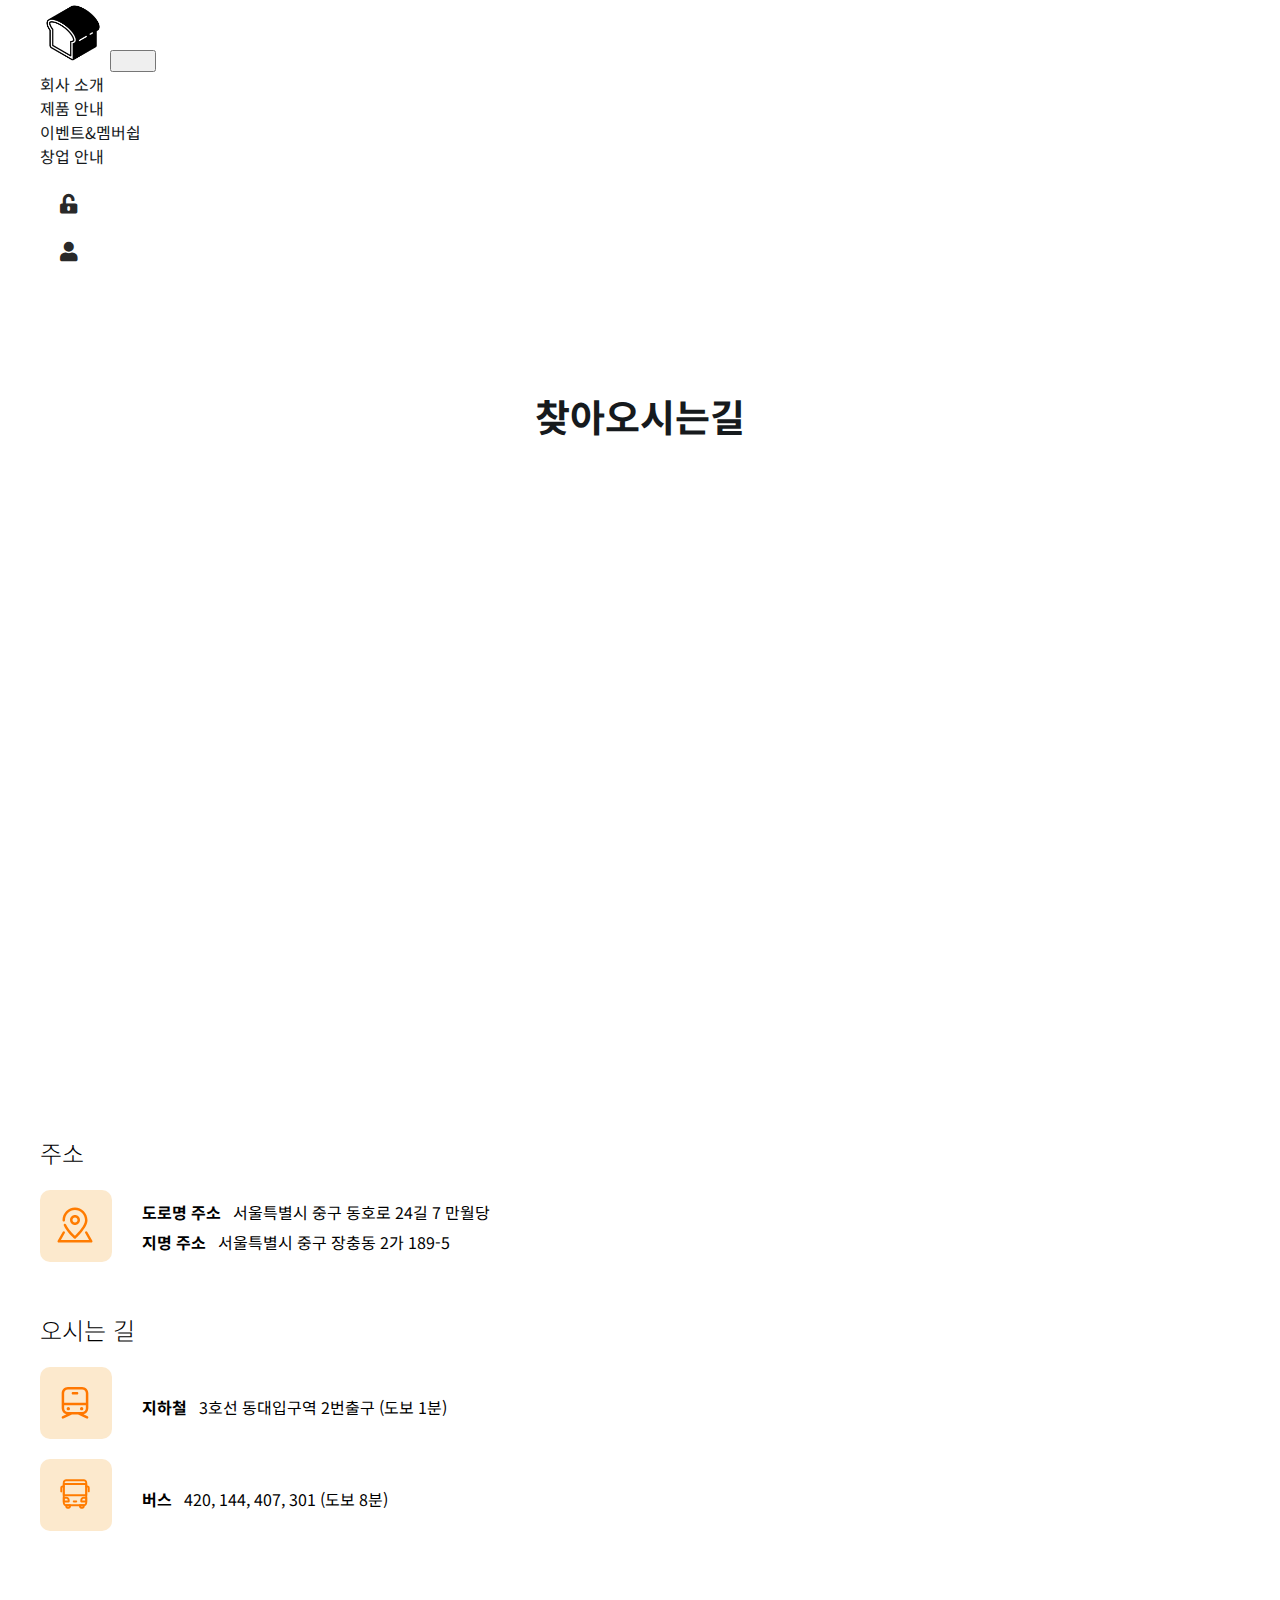
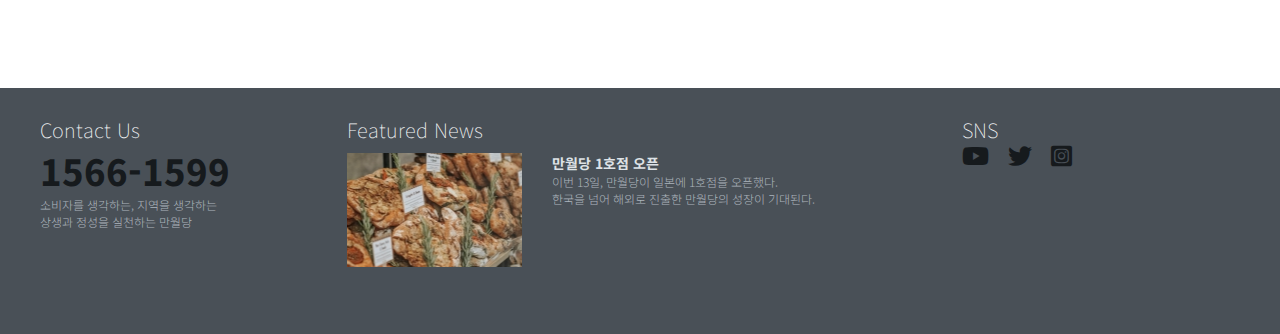
==== html/jej_location.html @ 2aa1257e "jej commit" ====
<!DOCTYPE html>
<html lang="ko">
<head>
    <meta charset="UTF-8">
    <meta http-equiv="X-UA-Compatible" content="IE=edge">
    <meta name="viewport" content="width=device-width, initial-scale=1.0">
    <title>만월당</title>
    <link rel="shortcut ico" href="../resources/images/jej/bread.svg" />
    <link rel="icon" href="../resources/images/jej/bread.svg" />
    <!-- font-awesome -->
    <link rel="stylesheet" href="https://cdnjs.cloudflare.com/ajax/libs/font-awesome/5.15.4/css/all.min.css">
    <!-- bootstrap CSS only -->
    <link href="https://cdn.jsdelivr.net/npm/bootstrap@5.2.3/dist/css/bootstrap.min.css" rel="stylesheet" integrity="sha384-rbsA2VBKQhggwzxH7pPCaAqO46MgnOM80zW1RWuH61DGLwZJEdK2Kadq2F9CUG65" crossorigin="anonymous">
   
    <!-- css -->
   <link rel="stylesheet" href="../css/jej_iocation.css" />

   <!-- bootstrap JavaScript Bundle with Popper -->
   <script src="https://cdn.jsdelivr.net/npm/bootstrap@5.2.2/dist/js/bootstrap.bundle.min.js" integrity="sha384-OERcA2EqjJCMA+/3y+gxIOqMEjwtxJY7qPCqsdltbNJuaOe923+mo//f6V8Qbsw3" crossorigin="anonymous"></script>
   <!-- jQuery -->
   <script src="https://code.jquery.com/jquery-1.11.2.min.js" integrity="sha256-Ls0pXSlb7AYs7evhd+VLnWsZ/AqEHcXBeMZUycz/CcA=" crossorigin="anonymous"></script>
</head>
<body>
    <div class="wrap">
        <!-- header -->
        <header>
            <div class="container">
               <nav class="navbar navbar-expand-lg bg-light">
                  <div class="container-fluid">
                    <a class="navbar-brand" href="#"><img src="../resources/images/jej/bread.ico" alt=""></a>
                    <button class="navbar-toggler" type="button" data-bs-toggle="collapse" data-bs-target="#navbarText" aria-controls="navbarText" aria-expanded="false" aria-label="Toggle navigation">
                      <span class="navbar-toggler-icon"></span>
                    </button>
                    <div class="collapse navbar-collapse" id="navbarText">
                      <ul class="navbar-nav me-auto mb-2 mb-lg-0">
                        <li class="nav-item">
                          <a class="nav-link active" aria-current="page" href="#">회사 소개</a>
                        </li>
                        <li class="nav-item">
                          <a class="nav-link" href="#">제품 안내</a>
                        </li>
                        <li class="nav-item">
                          <a class="nav-link" href="#">이벤트&멤버쉽</a>
                        </li>
                        <li class="nav-item">
                           <a class="nav-link" href="#">창업 안내</a>
                         </li>
                      </ul>
                      <span class="navbar-text">
                        <li><a href="#"><i class="fas fa-unlock-alt" style="font-size: 20px; color:#292929;"></i></a></li>
                      </span>
                      <span class="navbar-text">
                        <li><a href="#"><i class="fas fa-user" style="font-size: 20px; color: #292929;"></i></a></li>
                      </span>
                    </div>
                  </div>
                </nav>
            </div> 
         </header>
         <!-- section -->
         <section>
            <div class="container">
                <div class="section">
                    <h2 class="title">찾아오시는길</h2>
                    <div id="map" style="width:100%;height:542px;"></div>
                    <script type="text/javascript" src="//dapi.kakao.com/v2/maps/sdk.js?appkey=2623b9f28f9ab9dd494993135428f375"></script>
      <script>
         var mapContainer = document.getElementById('map'), // 지도를 표시할 div 
            mapOption = { 
               center: new kakao.maps.LatLng(37.559505427340774, 127.00507610041961), // 지도의 중심좌표
               level: 3 // 지도의 확대 레벨
            };

         var map = new kakao.maps.Map(mapContainer, mapOption); // 지도를 생성합니다

         // 마커가 표시될 위치입니다 
         var markerPosition  = new kakao.maps.LatLng(37.559505427340774, 127.00507610041961); 

         // 마커를 생성합니다
         var marker = new kakao.maps.Marker({
            position: markerPosition
         });

         // 마커가 지도 위에 표시되도록 설정합니다
         marker.setMap(map);

         // 아래 코드는 지도 위의 마커를 제거하는 코드입니다
         // marker.setMap(null);  
      </script>
                    <div class="map_explanation">
                        <h3>주소</h3>
                        <div class="map1">
                           <div class="icon1"><div class="svg1"></div></div>
                           <div class="map_textbox1">
                              <p class="text1"><span>도로명 주소</span>서울특별시 중구 동호로 24길 7 만월당</p>
                              <p class="text1"><span>지명 주소</span>서울특별시 중구 장충동 2가 189-5</p>
                           </div>
                        </div>
                        <h3>오시는 길</h3>
                        <div class="map2">
                           <div class="icon2"><div class="svg2"></div></div>
                           <div class="map_textbox2">
                              <p class="text2"><span>지하철</span>3호선 동대입구역 2번출구 (도보 1분)</p>
                           </div>
                        </div>
                        <div class="map3">
                           <div class="icon3"><div class="svg3"></div></div>
                           <div class="map_textbox2">
                              <p class="text2"><span>버스</span>420, 144, 407, 301 (도보 8분)</p>
                           </div>
                        </div>   
                    </div>
                </div>
            </div>
         </section>
         <!-- footer -->
         <footer>
            <div class="container">
                <div class="footer">
                    <div class="part_4box1">
                        <p class="text7">Contact Us</p>
                        <p class="text8">1566-1599</p>
                        <p class="text9">소비자를 생각하는, 지역을 생각하는 <br>
                        상생과 정성을 실천하는 만월당</p>
                    </div>
                    <div class="part_4box2">
                        <p class="text7">Featured News</p>
                        <div class="boximg5"></div>
                        <div class="text_box3">
                            <p class="text10">만월당 1호점 오픈</p>
                            <p class="text9">이번 13일, 만월당이 일본에 1호점을 오픈했다.<br>
                                한국을 넘어 해외로 진출한 만월당의 성장이 기대된다.</p>
                        </div>
                    </div>
                    <div class="part_4box3">
                        <p class="text7">SNS</p>
                        <i class="fab fa-youtube" style="color: #161a1d; font-size: 24px;"></i>
                        <i class="fab fa-twitter" style="color: #161a1d; font-size: 24px;  margin: 0 0 0 15px;"></i>
                        <i class="fab fa-instagram-square" style="color: #161a1d; font-size: 24px; margin: 0 0 0 15px;"></i>
                    </div>
                </div>
        </footer> 
    </div>
</body>
</html>
---- css/jej_iocation.css ----
@charset "utf-8";
@import url('https://fonts.googleapis.com/css2?family=Noto+Sans+KR:wght@100;300;400;500;700;900&display=swap');
/* 초기화 */
* {
   margin: 0;
   padding: 0;
}
a {
   text-decoration: none;
   color: #161a1d !important;
}
ul,
li,
ol {
   list-style: none;
}
/* common */
.container {
   margin: 0 auto;
   max-width: 1200px;
   overflow: hidden;
   font-family: 'Noto Sans KR', sans-serif;
}
/* header */
.navbar-brand img {
    width: 66px;
 }
 .container-fluid{
    width: 1200PX !important;
    background-color: #fff !important;
 }
 .fas {
    margin-left: 20px;
 }
 /* nav hover */
 nav ul li a:hover {
    color: #ff7b00 !important;
 }
 /* font */
.title {
    text-align: center;
    font-size: 38px;
    font-weight: bold;
    margin: 100px 0 100px 0;
    color: #161a1d;
 }
 h3 {
    font-size: 24px;
    font-weight: 300;
 }
 span {
    font-size: 16px;
    font-weight: 700;
    padding: 0 12px 0 30px;
 }
 .text1 {
    padding: 14px 0 0 0;
    line-height: 1em;
 }
 .text2 {
    padding: 28px 0 0 0;
 }
 /* section */
.section {
    height: 1200px;
 }
 
 .map_explanation {
    margin: 50px 0 0 0;
 }
 .map1 {
    width: 1200px;
    height: 72px;
    margin: 20px 0 50px 0;
 }
 .map2 {
    width: 1200px;
    height: 72px;
    margin: 20px 0 20px 0;
 }
 .map3 {
    width: 1200px;
    height: 72px;
    margin: 0px 0 20px 0;
 }
 .map_textbox1 {
    float: left;
    width: 1128px;
    height: 72px;
 }
 .map_textbox2 {
    float: left;
    width: 1128px;
    height: 72px;
 }
 .icon1 {
    float: left;
    width: 72px;
    height: 72px;
    background-color: #fce9cd;
    border-radius: 10px;
 }
 .svg1 {
    margin: 15px;
    width: 40px;
    height: 40px;
    background-image: url(../resources/images/jej/map_marker_icon.svg);
    background-position: center;
    background-size: cover;
    box-sizing: border-box;
    filter: invert(57%) sepia(29%) saturate(5945%) hue-rotate(359deg) brightness(101%) contrast(106%);
 }
 .icon2 {
    float: left;
    width: 72px;
    height: 72px;
    background-color: #fce9cd;
    border-radius: 10px;
 }
 .svg2 {
    margin: 15px;
    width: 40px;
    height: 40px;
    background-image: url(../resources/images/jej/subway_regular_icon.svg);
    background-position: center;
    background-size: cover;
    box-sizing: border-box;
    filter: invert(57%) sepia(29%) saturate(5945%) hue-rotate(359deg) brightness(101%) contrast(106%);
 }
 .icon3 {
    float: left;
    width: 72px;
    height: 72px;
    background-color: #fce9cd;
    border-radius: 10px;
 }
 .svg3 {
    margin: 20px;
    width: 30px;
    height: 30px;
    background-image: url(../resources/images/jej/bus_icon.svg);
    background-position: center;
    background-size: cover;
    box-sizing: border-box;
    filter: invert(57%) sepia(29%) saturate(5945%) hue-rotate(359deg) brightness(101%) contrast(106%);
 }
 /* footer */
footer {
    clear: both;
    width: 100%;
    min-height: 246px;
    background-color: #495057;
    clear: both;
    margin: 100px 0 0 0;
 }
 .text7 {
    font-size: 20px;
    font-weight: 100;
    color: #f8f9fa;
 }
 .part_4box1 {
    float: left;
    width: 277px;
    height: 155px;
    margin: 27px 0 0 0;
 }
 .text8 {
    font-size: 36px;
    font-weight: 800;
    color: #161a1d;
 }
 .text9 {
    font-size: 12px;
    font-weight: 300;
    color: #adb5bd;
 }
 .part_4box2 {
    float: left;
    width: 585px;
    height: 155px;
    margin: 27px 0 0 30px;
 }
 .boximg5 {
    float: left;
    width: 175px;
    height: 114px;
    background-image: url(../resources/images/jej/bakery3.jpg);
    background-position: center;
    margin: 9px 0 0 0;
 }
 .text_box3 {
    float: left;
    width: 380px;
    height: 114px;
    margin: 9px 0 0 30px;
 }
 .text10 {
    font-size: 14px;
    font-weight: bold;
    color: #dee2e6;
 }
 .part_4box3 {
    float: left;
    width: 250px;
    height: 155px;
    margin: 27px 0 0 30px;
 }
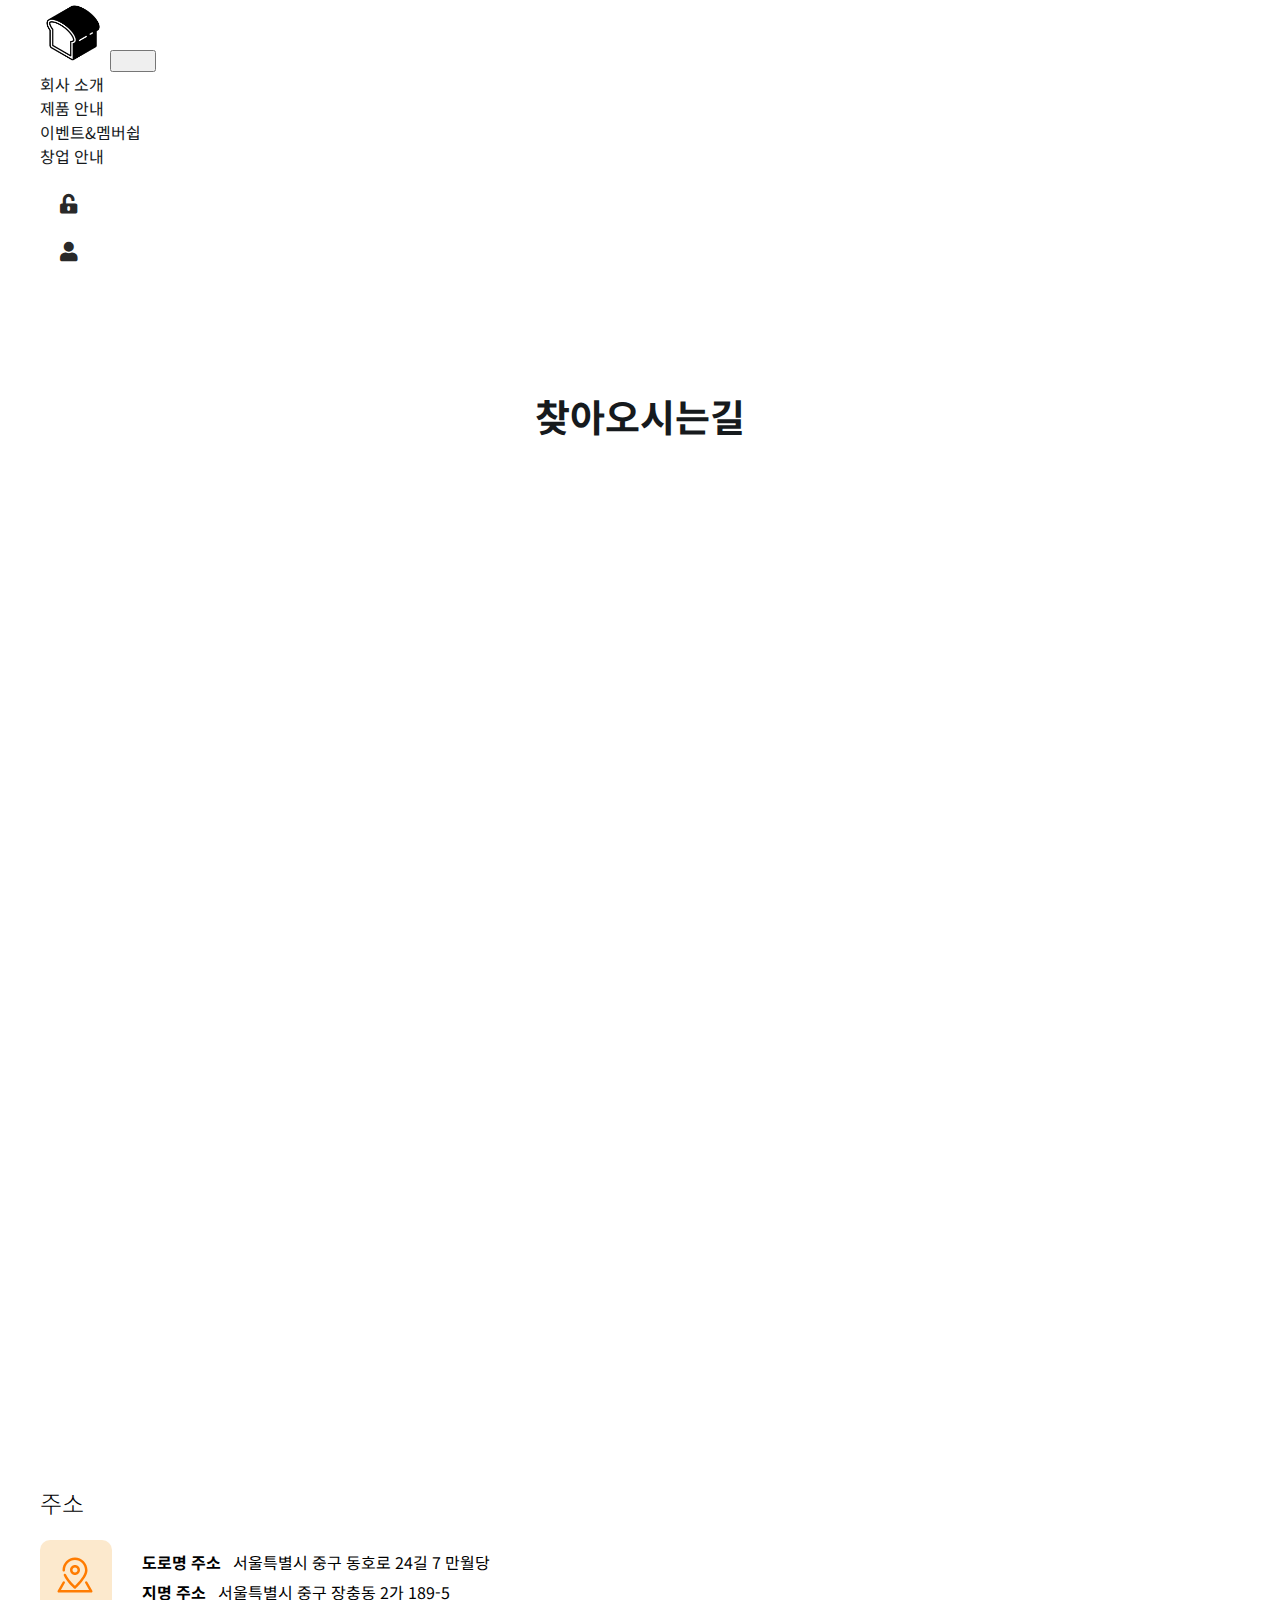
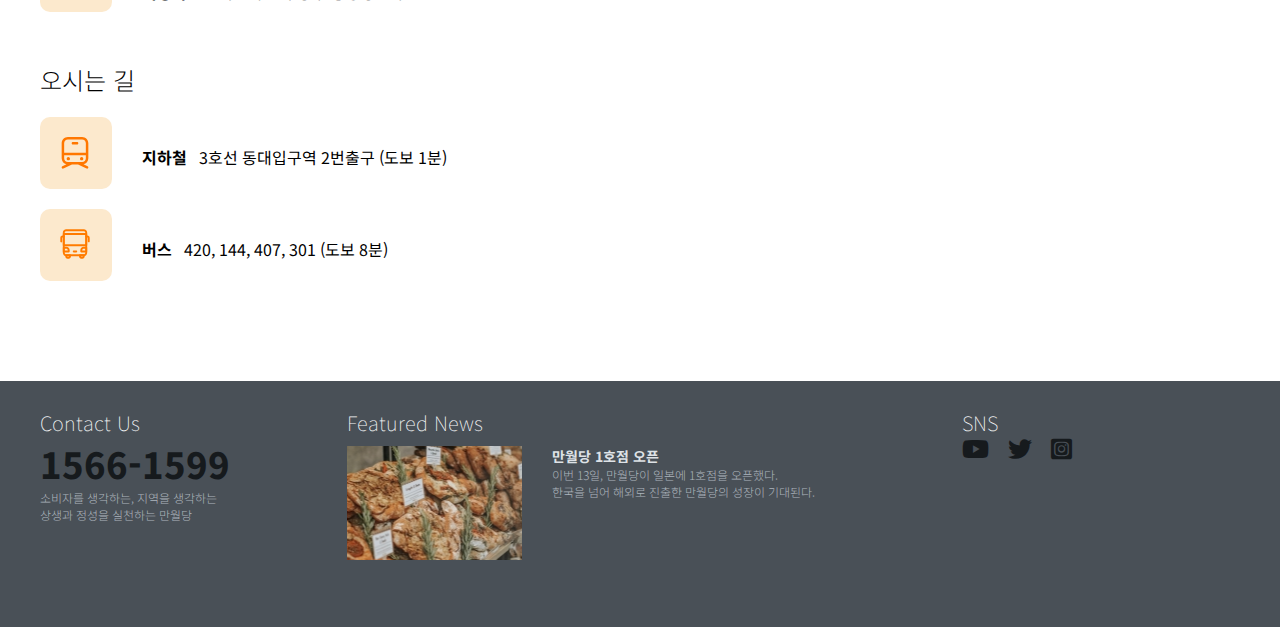
==== commit 720b1ff0: "jej commit" ====
--- a/html/jej_location.html
+++ b/html/jej_location.html
@@ -5,8 +5,8 @@
     <meta http-equiv="X-UA-Compatible" content="IE=edge">
     <meta name="viewport" content="width=device-width, initial-scale=1.0">
     <title>만월당</title>
-    <link rel="shortcut ico" href="../resources/images/jej/bread.svg" />
-    <link rel="icon" href="../resources/images/jej/bread.svg" />
+    <link rel="shortcut ico" href="../resources/images/jej/bread.ico" />
+    <link rel="icon" href="../resources/images/jej/bread.ico" />
     <!-- font-awesome -->
     <link rel="stylesheet" href="https://cdnjs.cloudflare.com/ajax/libs/font-awesome/5.15.4/css/all.min.css">
     <!-- bootstrap CSS only -->
@@ -19,6 +19,8 @@
    <script src="https://cdn.jsdelivr.net/npm/bootstrap@5.2.2/dist/js/bootstrap.bundle.min.js" integrity="sha384-OERcA2EqjJCMA+/3y+gxIOqMEjwtxJY7qPCqsdltbNJuaOe923+mo//f6V8Qbsw3" crossorigin="anonymous"></script>
    <!-- jQuery -->
    <script src="https://code.jquery.com/jquery-1.11.2.min.js" integrity="sha256-Ls0pXSlb7AYs7evhd+VLnWsZ/AqEHcXBeMZUycz/CcA=" crossorigin="anonymous"></script>
+
+   <script src="../javascript/jquery-3.3.1.min.js"></script>
 </head>
 <body>
     <div class="wrap">
@@ -63,30 +65,33 @@
                 <div class="section">
                     <h2 class="title">찾아오시는길</h2>
                     <div id="map" style="width:100%;height:542px;"></div>
-                    <script type="text/javascript" src="//dapi.kakao.com/v2/maps/sdk.js?appkey=2623b9f28f9ab9dd494993135428f375"></script>
-      <script>
-         var mapContainer = document.getElementById('map'), // 지도를 표시할 div 
-            mapOption = { 
-               center: new kakao.maps.LatLng(37.559505427340774, 127.00507610041961), // 지도의 중심좌표
-               level: 3 // 지도의 확대 레벨
-            };
+                    <script type="text/javascript" src="//dapi.kakao.com/v2/maps/sdk.js?appkey=ea29615e1d6fb84b218481f4995fc6b2"></script>
+                    <div id="map" style="width:100%;height:350px;"></div>
 
-         var map = new kakao.maps.Map(mapContainer, mapOption); // 지도를 생성합니다
-
-         // 마커가 표시될 위치입니다 
-         var markerPosition  = new kakao.maps.LatLng(37.559505427340774, 127.00507610041961); 
-
-         // 마커를 생성합니다
-         var marker = new kakao.maps.Marker({
-            position: markerPosition
-         });
-
-         // 마커가 지도 위에 표시되도록 설정합니다
-         marker.setMap(map);
-
-         // 아래 코드는 지도 위의 마커를 제거하는 코드입니다
-         // marker.setMap(null);  
-      </script>
+                    <script type="text/javascript" src="//dapi.kakao.com/v2/maps/sdk.js?appkey=ea29615e1d6fb84b218481f4995fc6b2"></script>
+                    <script>
+                    var mapContainer = document.getElementById('map'), // 지도를 표시할 div 
+                        mapOption = { 
+                            center: new kakao.maps.LatLng(37.559505427340774, 127.00507610041961), // 지도의 중심좌표
+                            level: 3 // 지도의 확대 레벨
+                        };
+                    
+                    var map = new kakao.maps.Map(mapContainer, mapOption); // 지도를 생성합니다
+                    
+                    // 마커가 표시될 위치입니다 
+                    var markerPosition  = new kakao.maps.LatLng(337.559505427340774, 127.00507610041961); 
+                    
+                    // 마커를 생성합니다
+                    var marker = new kakao.maps.Marker({
+                        position: markerPosition
+                    });
+                    
+                    // 마커가 지도 위에 표시되도록 설정합니다
+                    marker.setMap(map);
+                    
+                    // 아래 코드는 지도 위의 마커를 제거하는 코드입니다
+                    // marker.setMap(null);    
+                    </script>
                     <div class="map_explanation">
                         <h3>주소</h3>
                         <div class="map1">
